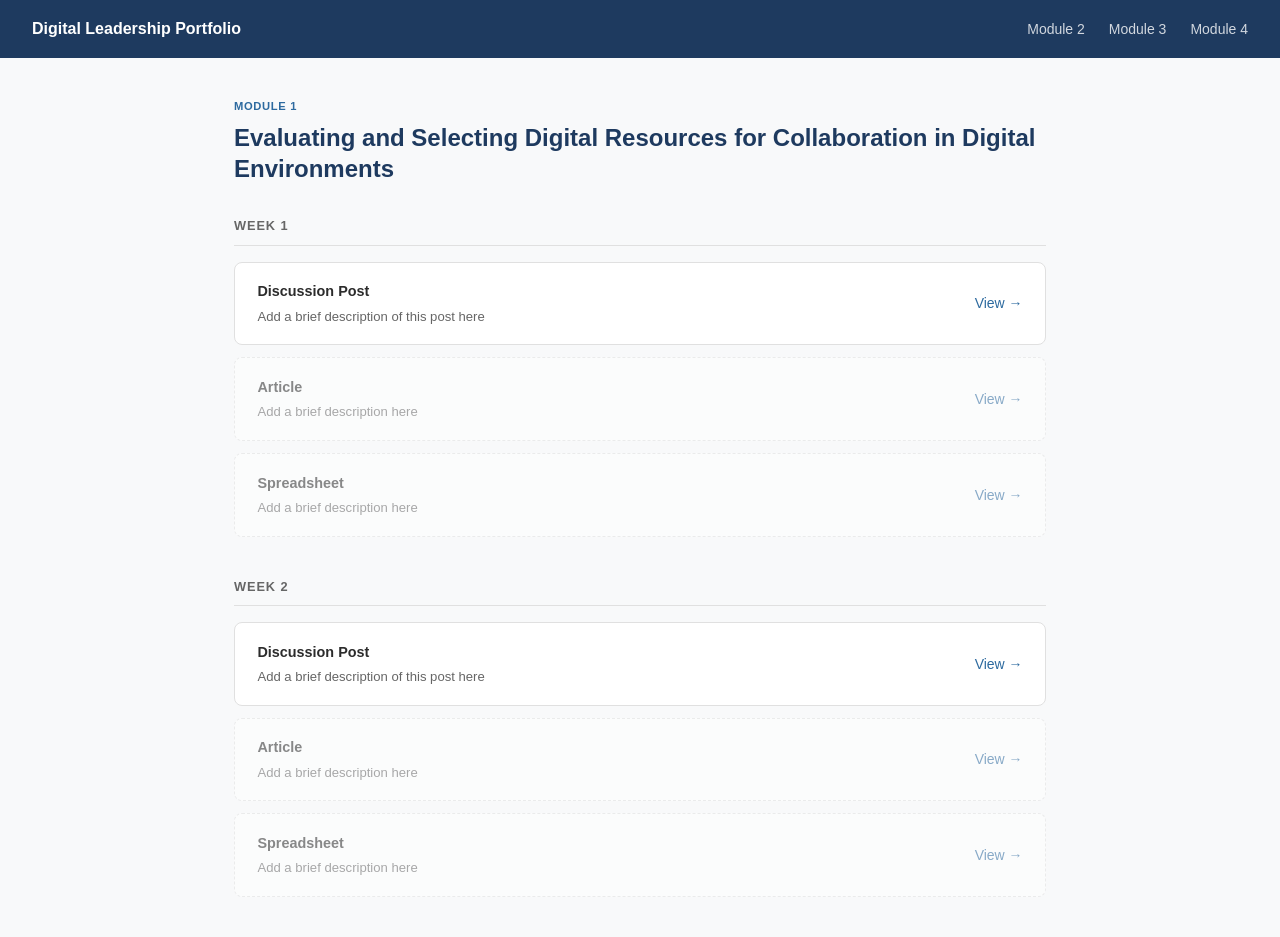
==== module1.html @ a3252c33 "Add files via upload" ====
<!DOCTYPE html>
<html lang="en">
<head>
  <meta charset="UTF-8">
  <meta name="viewport" content="width=device-width, initial-scale=1.0">
  <title>Module 1 — Digital Leadership Portfolio</title>
  <link rel="stylesheet" href="style.css">
</head>
<body>

  <nav>
    <a href="index.html" class="nav-title">Digital Leadership Portfolio</a>
    <a href="module2.html">Module 2</a>
    <a href="module3.html">Module 3</a>
    <a href="module4.html">Module 4</a>
  </nav>

  <main>
    <div class="page-header">
      <div class="module-label">Module 1</div>
      <h1>Evaluating and Selecting Digital Resources for Collaboration in Digital Environments</h1>
    </div>

    <!-- ===================== WEEK 1 ===================== -->
    <section class="week">
      <div class="week-heading">Week 1</div>

      <!-- Discussion Post — replace # with your Google Doc link -->
      <div class="assignment">
        <div class="assignment-info">
          <h3>Discussion Post</h3>
          <p>Add a brief description of this post here</p>
        </div>
        <a href="#" class="assignment-link">View →</a>
      </div>

      <!-- Article — remove this block if Week 1 has no article -->
      <div class="assignment pending">
        <div class="assignment-info">
          <h3>Article</h3>
          <p>Add a brief description here</p>
        </div>
        <a href="#" class="assignment-link">View →</a>
      </div>

      <!-- Spreadsheet — remove this block if Week 1 has no spreadsheet -->
      <div class="assignment pending">
        <div class="assignment-info">
          <h3>Spreadsheet</h3>
          <p>Add a brief description here</p>
        </div>
        <a href="#" class="assignment-link">View →</a>
      </div>

    </section>

    <!-- ===================== WEEK 2 ===================== -->
    <section class="week">
      <div class="week-heading">Week 2</div>

      <!-- Discussion Post — replace # with your Google Doc link -->
      <div class="assignment">
        <div class="assignment-info">
          <h3>Discussion Post</h3>
          <p>Add a brief description of this post here</p>
        </div>
        <a href="#" class="assignment-link">View →</a>
      </div>

      <!-- Article — remove this block if Week 2 has no article -->
      <div class="assignment pending">
        <div class="assignment-info">
          <h3>Article</h3>
          <p>Add a brief description here</p>
        </div>
        <a href="#" class="assignment-link">View →</a>
      </div>

      <!-- Spreadsheet — remove this block if Week 2 has no spreadsheet -->
      <div class="assignment pending">
        <div class="assignment-info">
          <h3>Spreadsheet</h3>
          <p>Add a brief description here</p>
        </div>
        <a href="#" class="assignment-link">View →</a>
      </div>

    </section>

  </main>

</body>
</html>
---- style.css ----
/* ============================================
   Digital Leadership Portfolio — style.css
   ============================================
   To change the color scheme, edit the values
   in the :root block below.
   ============================================ */

:root {
  --primary:   #1e3a5f;   /* dark navy — headers, nav */
  --accent:    #2d6a9f;   /* medium blue — links, labels */
  --bg:        #f8f9fa;   /* page background */
  --card-bg:   #ffffff;   /* card background */
  --text:      #2c2c2c;   /* main text */
  --text-light:#666666;   /* secondary text */
  --border:    #e0e0e0;   /* card borders */
}

* {
  box-sizing: border-box;
  margin: 0;
  padding: 0;
}

body {
  font-family: -apple-system, BlinkMacSystemFont, 'Segoe UI', Roboto, sans-serif;
  background: var(--bg);
  color: var(--text);
  line-height: 1.6;
}

/* ---- Navigation ---- */

nav {
  background: var(--primary);
  padding: 1rem 2rem;
  display: flex;
  align-items: center;
  gap: 1.5rem;
}

.nav-title {
  color: #ffffff;
  font-weight: 600;
  font-size: 1rem;
  text-decoration: none;
  margin-right: auto;
}

nav a {
  color: rgba(255, 255, 255, 0.8);
  text-decoration: none;
  font-size: 0.875rem;
}

nav a:hover {
  color: #ffffff;
  text-decoration: underline;
}

/* ---- Page layout ---- */

main {
  max-width: 860px;
  margin: 2.5rem auto;
  padding: 0 1.5rem;
}

/* ---- Home page hero ---- */

.hero {
  margin-bottom: 2.5rem;
}

.hero h1 {
  font-size: 1.75rem;
  color: var(--primary);
  margin-bottom: 0.4rem;
}

.hero p {
  color: var(--text-light);
  font-size: 0.95rem;
}

/* ---- Module grid (home page) ---- */

.module-grid {
  display: grid;
  grid-template-columns: repeat(auto-fit, minmax(280px, 1fr));
  gap: 1.25rem;
}

.module-card {
  background: var(--card-bg);
  border: 1px solid var(--border);
  border-radius: 8px;
  padding: 1.5rem;
  text-decoration: none;
  color: var(--text);
  display: block;
  transition: border-color 0.15s, box-shadow 0.15s;
}

.module-card:hover {
  border-color: var(--accent);
  box-shadow: 0 2px 10px rgba(0, 0, 0, 0.08);
}

.module-label {
  font-size: 0.7rem;
  font-weight: 700;
  color: var(--accent);
  text-transform: uppercase;
  letter-spacing: 0.06em;
  margin-bottom: 0.5rem;
}

.module-card h2 {
  font-size: 0.95rem;
  font-weight: 600;
  line-height: 1.45;
  color: var(--text);
}

/* ---- Module page header ---- */

.page-header {
  margin-bottom: 2rem;
}

.page-header .module-label {
  margin-bottom: 0.4rem;
}

.page-header h1 {
  font-size: 1.5rem;
  color: var(--primary);
  line-height: 1.3;
}

/* ---- Week sections ---- */

.week {
  margin-bottom: 2.5rem;
}

.week-heading {
  font-size: 0.8rem;
  font-weight: 700;
  color: var(--text-light);
  text-transform: uppercase;
  letter-spacing: 0.07em;
  border-bottom: 1px solid var(--border);
  padding-bottom: 0.5rem;
  margin-bottom: 1rem;
}

/* ---- Assignment cards ---- */

.assignment {
  background: var(--card-bg);
  border: 1px solid var(--border);
  border-radius: 8px;
  padding: 1.1rem 1.4rem;
  margin-bottom: 0.75rem;
  display: flex;
  align-items: center;
  justify-content: space-between;
  gap: 1rem;
}

.assignment-info h3 {
  font-size: 0.9rem;
  font-weight: 600;
  margin-bottom: 0.15rem;
}

.assignment-info p {
  font-size: 0.82rem;
  color: var(--text-light);
}

.assignment-link {
  color: var(--accent);
  text-decoration: none;
  font-size: 0.875rem;
  font-weight: 500;
  white-space: nowrap;
  flex-shrink: 0;
}

.assignment-link:hover {
  text-decoration: underline;
}

/* Dashed border = not yet added */
.assignment.pending {
  border-style: dashed;
  opacity: 0.55;
}
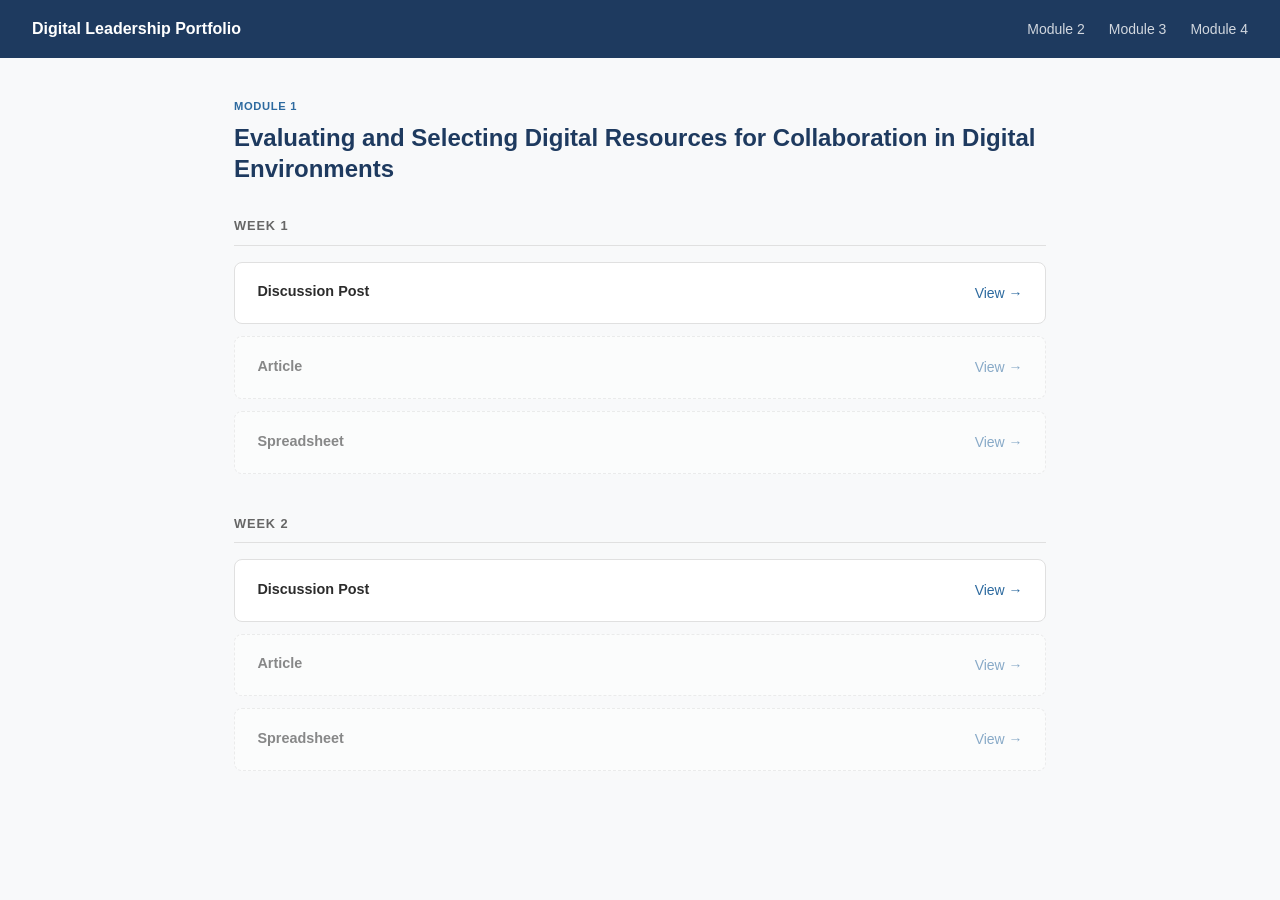
==== commit 23f01257: "Update module1.html" ====
--- a/module1.html
+++ b/module1.html
@@ -29,7 +29,6 @@
       <div class="assignment">
         <div class="assignment-info">
           <h3>Discussion Post</h3>
-          <p>Add a brief description of this post here</p>
         </div>
         <a href="#" class="assignment-link">View →</a>
       </div>
@@ -38,7 +37,6 @@
       <div class="assignment pending">
         <div class="assignment-info">
           <h3>Article</h3>
-          <p>Add a brief description here</p>
         </div>
         <a href="#" class="assignment-link">View →</a>
       </div>
@@ -47,7 +45,6 @@
       <div class="assignment pending">
         <div class="assignment-info">
           <h3>Spreadsheet</h3>
-          <p>Add a brief description here</p>
         </div>
         <a href="#" class="assignment-link">View →</a>
       </div>
@@ -62,7 +59,6 @@
       <div class="assignment">
         <div class="assignment-info">
           <h3>Discussion Post</h3>
-          <p>Add a brief description of this post here</p>
         </div>
         <a href="#" class="assignment-link">View →</a>
       </div>
@@ -71,7 +67,6 @@
       <div class="assignment pending">
         <div class="assignment-info">
           <h3>Article</h3>
-          <p>Add a brief description here</p>
         </div>
         <a href="#" class="assignment-link">View →</a>
       </div>
@@ -80,7 +75,6 @@
       <div class="assignment pending">
         <div class="assignment-info">
           <h3>Spreadsheet</h3>
-          <p>Add a brief description here</p>
         </div>
         <a href="#" class="assignment-link">View →</a>
       </div>
